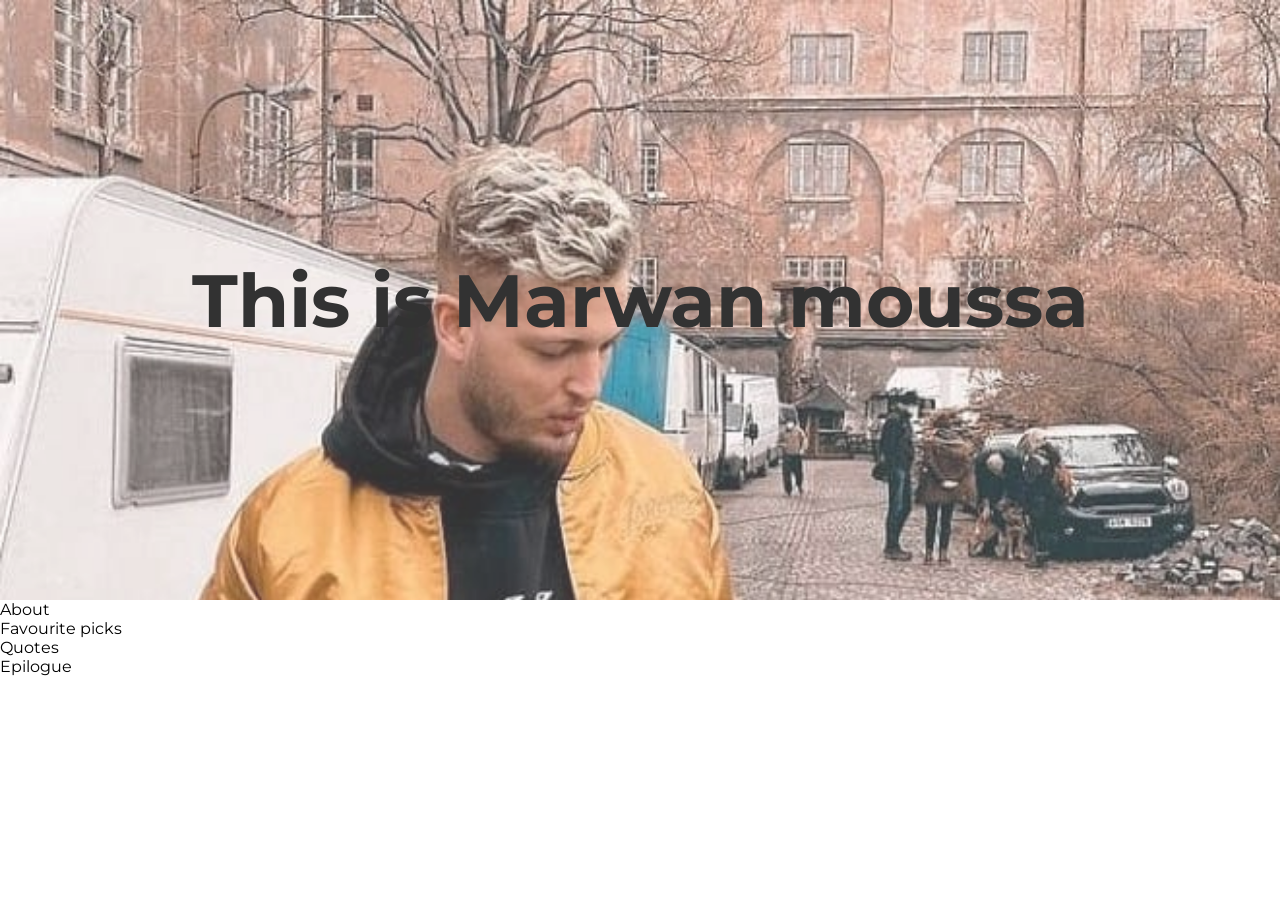
==== main.html @ f594b547 "Core files" ====
<!DOCTYPE html>
<html lang="en">
    <head>
        <meta charset="utf-8">
	    <meta name="viewport" content="width=device-width, initial-scale=1, shrink-to-fit=no">
        <title>Marwan moussa</title>
        <link href="https://fonts.googleapis.com/css2?family=Montserrat:ital,wght@0,100;0,200;0,300;1,200&display=swap" rel="stylesheet">
        <link rel="stylesheet" type="text/css" href="/style.css"/>
    </head>
    <body>
        <div class="container">
            <div id="banner" class="banner">
                <h1 class="title">This is Marwan moussa</h1>
            </div>
            <div class="w-full flex flex-row">
                <div>
                    About
                </div>
                <div>
                    Favourite picks
                </div>
                <div>
                    Quotes
                </div>
                <div>
                    Epilogue
                </div>
            </div>
        </div>
    </body>
</html>
---- style.css ----
body{
    margin: 0;
    font-family: 'Montserrat';
}

.container{
    width: 100%;
}

.banner{
    display: flex;
    background-image: url("/images/maro.jpg");
    opacity: 0.8;
    background-size: cover;
    width: 100%;
    align-items: center;
    height: 600px;
}

.title{
    font-weight: bold;
    color: black;
    font-size: 74px;
    margin: 0 auto;
    text-align: center;
}
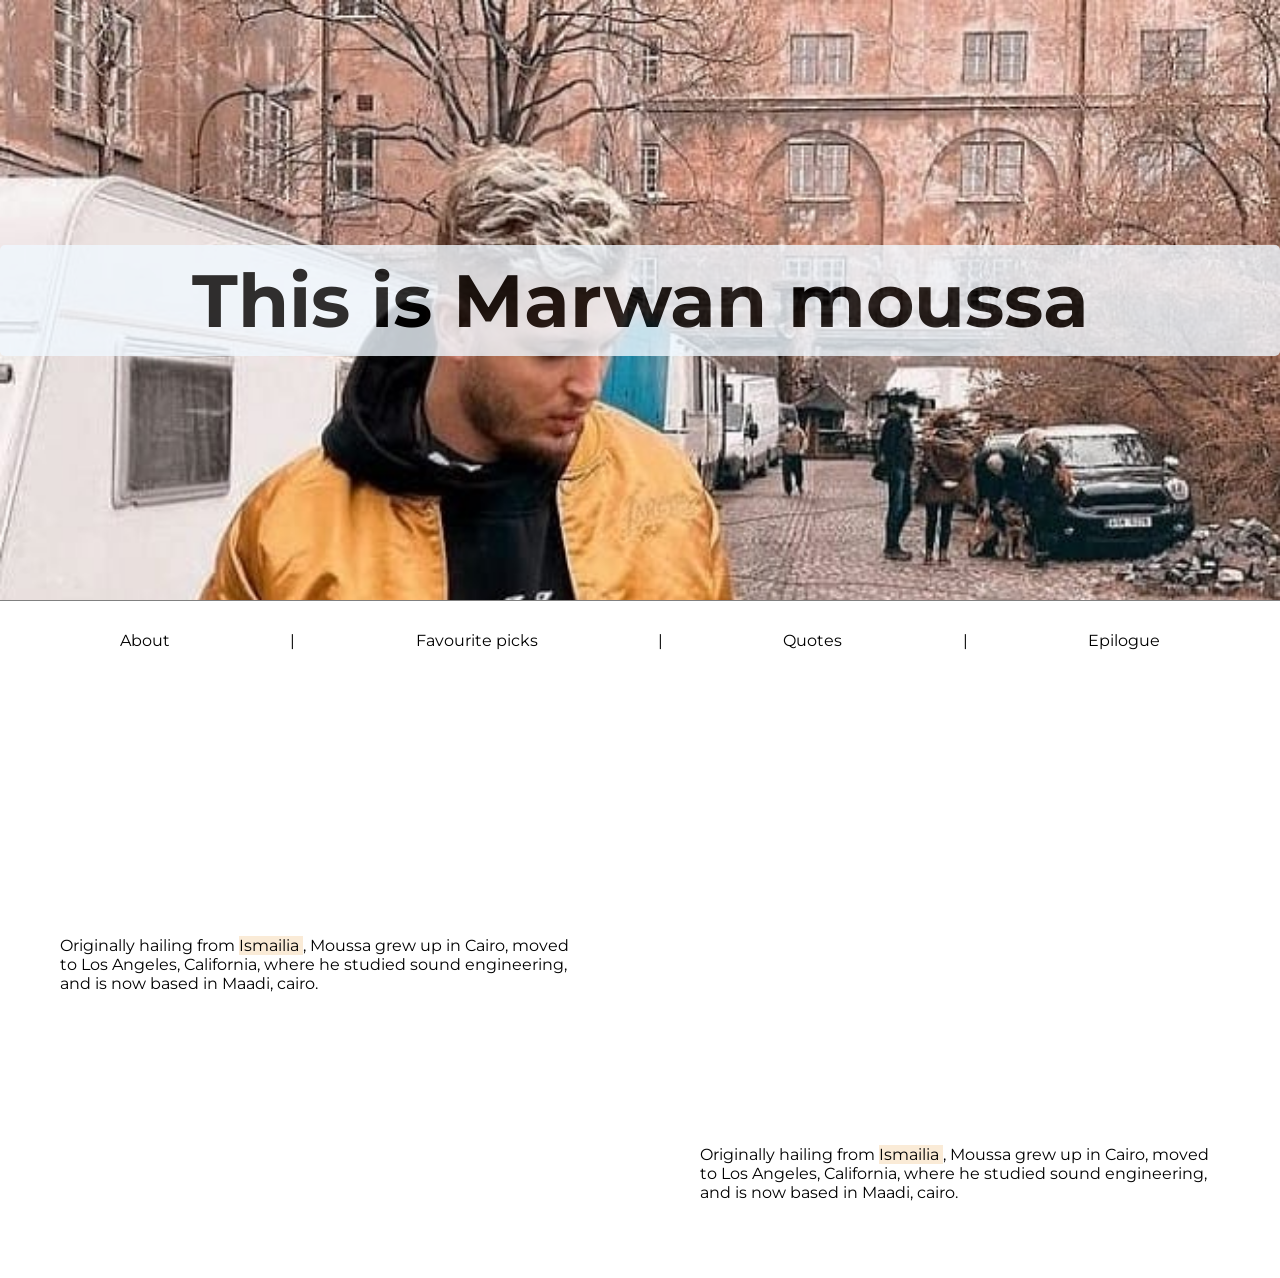
==== commit 9e684174: "Enhancements" ====
--- a/main.html
+++ b/main.html
@@ -12,18 +12,35 @@
             <div id="banner" class="banner">
                 <h1 class="title">This is Marwan moussa</h1>
             </div>
-            <div class="w-full flex flex-row">
-                <div>
+            <div class="navbar">
+                <a class="nav-item" href="#about">
                     About
+                </a>
+                <div> | </div>
+                <a class="nav-item" href="#picks">
+                    Favourite picks
+                </a>
+                <div> | </div>
+                <a class="nav-item" href="#quotes">
+                    Quotes
+                </a>
+                <div> | </div>
+                <a class="nav-item" href="#epilogue">
+                    Epilogue
+                </a>
+            </div>
+            <div class="about">
+                <div class="about-row">
+                    <p class="left-about">Originally hailing from <span class="little-texts">  Ismailia </span>, Moussa grew up in Cairo, moved to Los Angeles, California, 
+                        where he studied sound engineering, and is now based in Maadi, cairo.
+                    </p>
+                    <div class="right-about"></div>
                 </div>
-                <div>
-                    Favourite picks
-                </div>
-                <div>
-                    Quotes
-                </div>
-                <div>
-                    Epilogue
+                <div class="about-row">
+                    <div class="right-about"></div>
+                    <p class="left-about">Originally hailing from <span class="little-texts">  Ismailia </span>, Moussa grew up in Cairo, moved to Los Angeles, California, 
+                        where he studied sound engineering, and is now based in Maadi, cairo.
+                    </p>
                 </div>
             </div>
         </div>
--- a/style.css
+++ b/style.css
@@ -10,7 +10,6 @@
 .banner{
     display: flex;
     background-image: url("/images/maro.jpg");
-    opacity: 0.8;
     background-size: cover;
     width: 100%;
     align-items: center;
@@ -20,7 +19,53 @@
 .title{
     font-weight: bold;
     color: black;
+    background-color: aliceblue;
+    opacity: 0.8;
+    border-radius: 5px;
+    width: 100%;
+    padding: 10px;
     font-size: 74px;
     margin: 0 auto;
     text-align: center;
-}+}
+
+.navbar{
+    padding: 30px 60px 30px 60px;
+    display: flex;
+    flex-direction: row;
+    margin: auto;
+    justify-content: space-around;
+    border-top: grey 1px solid;
+}
+
+.nav-item{
+    text-decoration: none;
+    color: black;
+}
+
+.about{
+    margin-top: 180px;
+    display: flex;
+    width:100%;
+    flex-direction: column;
+}
+
+.about-row{
+    display: flex;
+    width:100%;
+    flex-direction: row;
+}
+
+.left-about{
+    padding: 60px;
+    flex: 1;
+}
+
+.right-about{
+    padding: 60px;
+    flex: 1;
+}
+
+.little-texts{
+    background-color: antiquewhite;
+}
